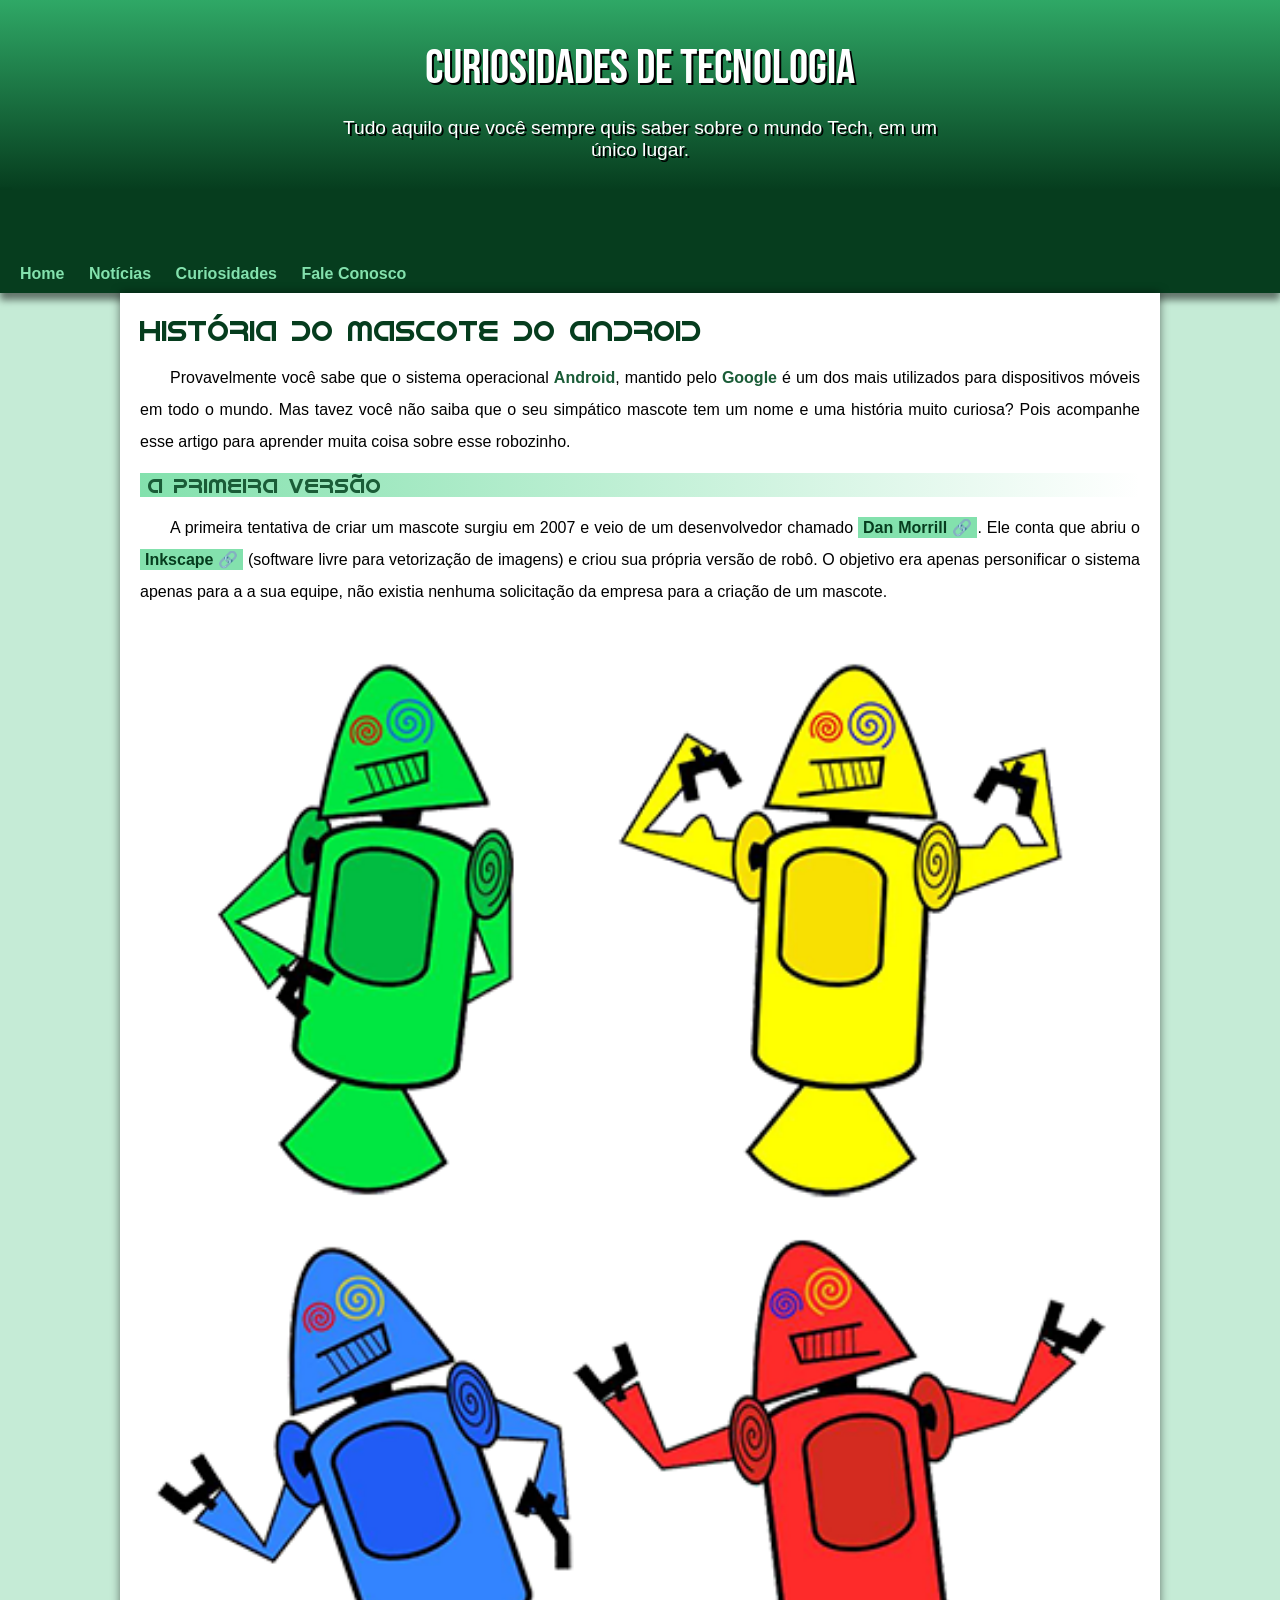
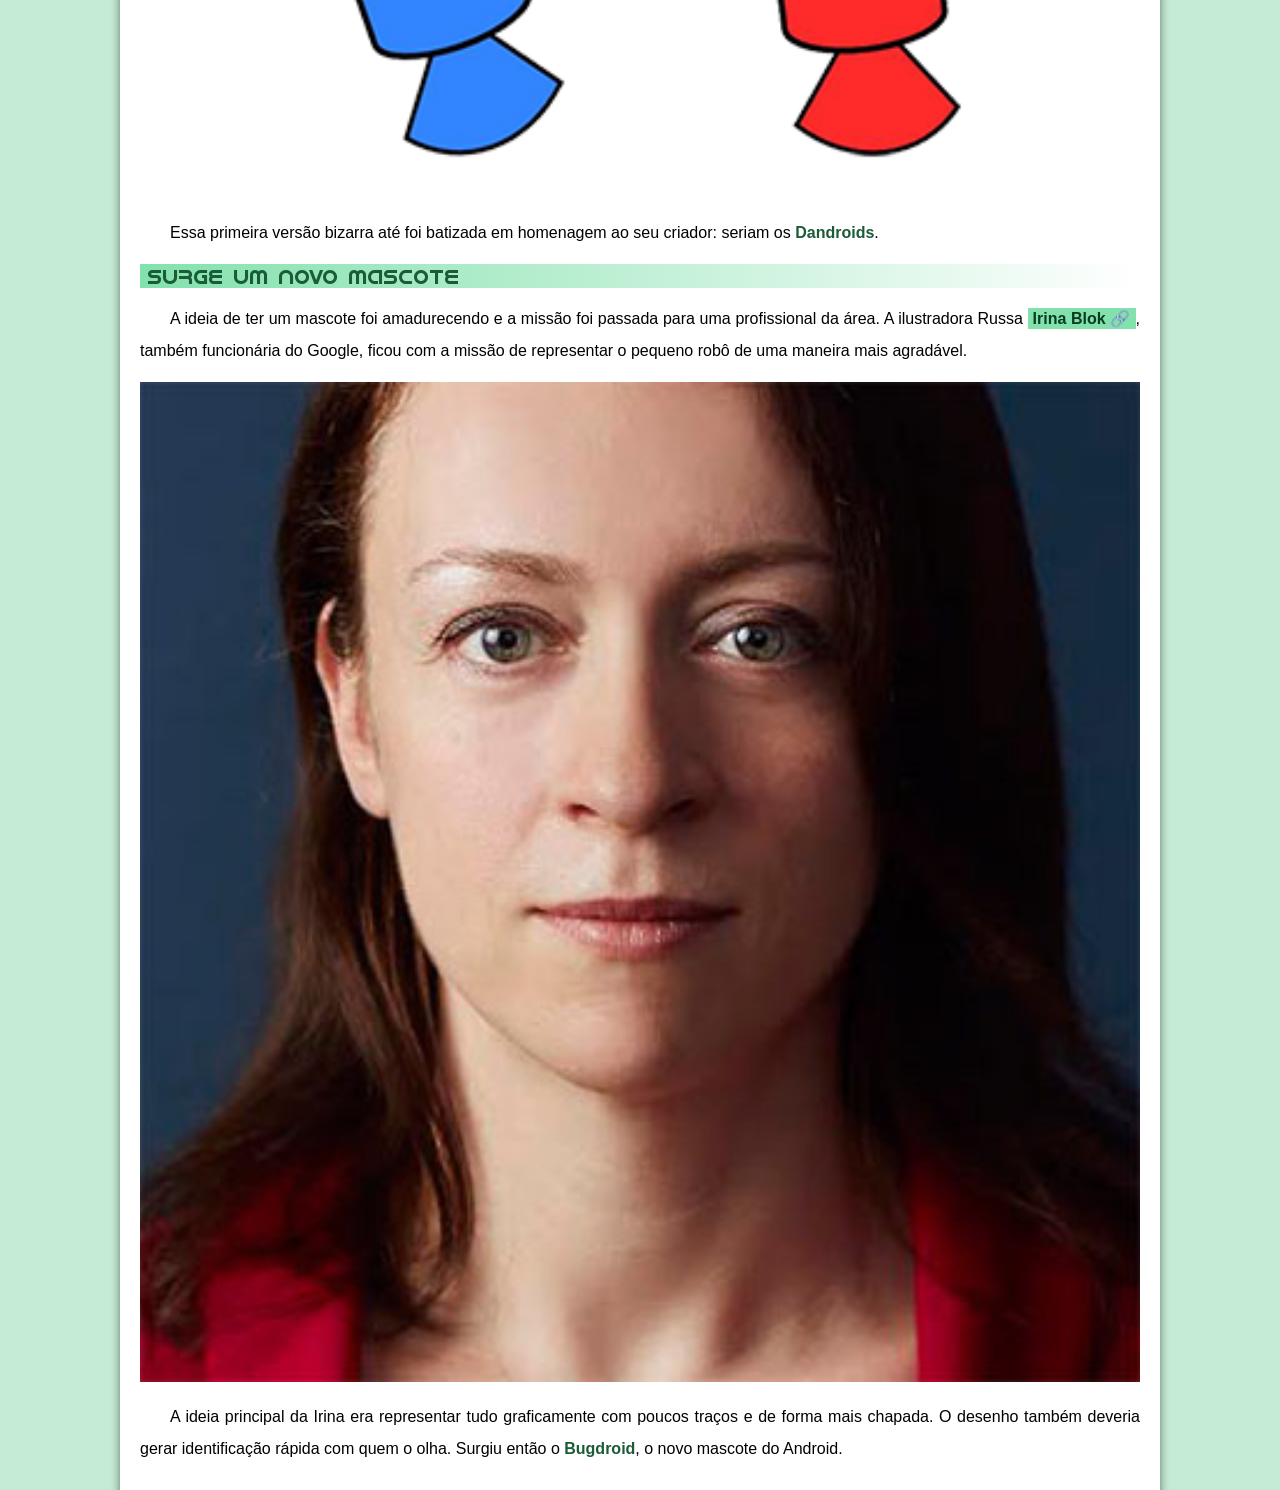
==== index.html @ e822b058 "Alteração de nome de arquivo" ====
<!DOCTYPE html>
<html lang="pt-br">
<head>
    <meta charset="UTF-8">
    <meta name="viewport" content="width=device-width, initial-scale=1.0">
    <link rel="shortcut icon" href="imagens/favicon.ico" type="image/x-icon">
    <link rel="stylesheet" href="estilo/style.css">
    <title>Como surgiu o mascote do Android</title>

</head>
<body>
    <header>
        <h1>Curiosidades de Tecnologia</h1>
        <p>
            Tudo aquilo que você sempre quis saber sobre o mundo Tech, em um único lugar.
        </p>
    </header>

    <nav>
            <a href="#">Home</a>
            <a href="#">Notícias</a>
            <a href="#">Curiosidades</a>
            <a href="#">Fale Conosco</a>
    </nav>

    <main>
        <article>
            <h1>História do Mascote do Android</h1>
            <p>
                Provavelmente você sabe que o sistema operacional <strong>Android</strong>, mantido pelo <strong>Google</strong> é um dos mais utilizados para dispositivos móveis em todo o mundo. Mas tavez você não saiba que o seu simpático mascote tem um nome e uma história muito curiosa? Pois acompanhe esse artigo para aprender muita coisa sobre esse robozinho.
            </p>

            <h2>A primeira versão</h2>
            <p>
                A primeira tentativa de criar um mascote surgiu em 2007 e veio de um desenvolvedor chamado <a href="https://androidcommunity.com/dan-morrill-shows-us-the-android-mascot-that-almost-was-20130103/" target="_blank" rel="external" class="externo">Dan Morrill</a>. Ele conta que abriu o <a href="https://inkscape.org/pt-br/" target="_blank" rel="external" class="externo">Inkscape</a> (software livre para vetorização de imagens) e criou sua própria versão de robô. O objetivo era apenas personificar o sistema apenas para a a sua equipe, não existia nenhuma solicitação da empresa para a criação de um mascote.
            </p>

            <picture>
                <source media="(max-width: 670px)" srcset="imagens/dan-droids-pq.png">
                <img src="imagens/dan-droids.png" alt="Primeiro mascote do Android">
            </picture>

            <p>Essa primeira versão bizarra até foi batizada em homenagem ao seu criador: seriam os <strong>Dandroids</strong>.</p>

            <h2>Surge um novo mascote</h2>
            <p>
                A ideia de ter um mascote foi amadurecendo e a missão foi passada para uma profissional da área. A ilustradora Russa <a href="https://www.irinablok.com/android" target="_blank" rel="external" class="externo">Irina Blok</a>, também funcionária do Google, ficou com a missão de representar o pequeno robô de uma maneira mais agradável.
            </p>

            <picture>
                <source media="(max-width: 670px)" srcset="imagens/irina-blok-pq.jpg">
                <img src="imagens/irina-blok.jpg" alt="Irina Blok, criadora do Bugdroid">
            </picture>

            <p>
                A ideia principal da Irina era representar tudo graficamente com poucos traços e de forma mais chapada. O desenho também deveria gerar identificação rápida com quem o olha. Surgiu então o <strong>Bugdroid</strong>, o novo mascote do Android.
            </p>

            <img src="imagens/bugdroid.png" class="pequena" alt="Bugdroid">

            <p>
                A principal inspiração para os traços do novo <strong>Bugdroid</strong> veio daqueles bonequinhos que ilustram portas de banheiro para indicar o gênero de cada porta. Conta a lenda que a artista estava criando em sua mesa no escritório do <strong>Google</strong> e olhou para o lado dos banheiros e a identificação foi imediata: simples, limpo, objetivo.
            </p>

            <div class="video"><iframe width="560" height="315" src="https://www.youtube.com/embed/l2UDgpLz20M" title="YouTube video player" frameborder="0" allow="accelerometer; autoplay; clipboard-write; encrypted-media; gyroscope; picture-in-picture; web-share" allowfullscreen></iframe></div>
            
            <aside>
                <h3>Quer aprender mais?</h3>
                <p>
                    Outro assunto curioso em relação ao Android é que cada versão sempre foi nomeada em homenagem a um doce, em ordem alfabética a partir da versão 1.5 até a 9.0.
                </p>
                <ul>
                    <li>1.5 - <abbr title="Bolo de Copo">Cupcake</abbr></li>
                    <li>1.6 - <abbr title="Rosquinha">Donut</abbr></li>
                    <li>3.0 - <abbr title="Bomba">Eclair</abbr></li>
                    <li>2.2 - <abbr title="Iogurte Congelado">Froyo</abbr></li>
                    <li>2.3 - <abbr title="Biscoito de Gengibre">Gingerbread</abbr></li>
                    <li>3.0 - <abbr title="Favo de Mel">Honeycomb</abbr></li>
                    <li>4.0 - <abbr title="Sanduíche de Sorvete">Ice Cream Sandwich</abbr></li>
                    <li>4.1 - <abbr title="Jujuba">Jelly Bean</abbr></li>
                    <li>4.4 - <abbr title="KitKat">KitKat</abbr></li>
                    <li>5.0 - <abbr title="Pirulito">Lolipop</abbr></li>
                    <li>6.0 - <abbr title="Marshmallow">Marshmallow</abbr></li>
                    <li>7.0 - <abbr title="Torrone">Nougat</abbr></li>
                    <li>8.0 - <abbr title="Oreo">Oreo</abbr></li>
                    <li>9.0 - <abbr title="Torta">Pie</abbr></li>
                </ul>
                <p>
                    Infelizmente, o <strong>Android Q</strong> não existiu, pois o Google resolveu pôr fim a essa divertida prática e começou a usar numerações, o que deu origem ao Android 10.
                </p>

                <p>
                    Acesse aqui o site <a href="https://www.android.com/intl/pt-BR_br/history/" target="_blank" rel="external" class="externo">Android History</a> para conhecer a sequência das versões "adocicadas" e o que cada uma trouxe para o sistema Android.
                </p>
            </aside>
            

            <p>
                Então é isso! Espero que você tenha gostado do nosso artigo com essa curiosidade sobre o sistema <strong>Android</strong> e seu simpático mascote.
            </p>
        </article>
    </main>

    <footer>
        <p>Site criado por <a href="https://gustavoguanabara.github.io" target="_blank" rel="external">Gustavo Guanabara</a> para o <a href="https://www.youtube.com/cursoemvideo" target="_blank" rel="external">CursoemVideo</a></p>
    </footer>

    
</body>
</html>
---- estilo/style.css ----
@charset "UTF-8";

@import url('https://fonts.googleapis.com/css2?family=Bebas+Neue&display=swap');

@font-face {
    font-family: Android;
    src: url(../fontes/idroid.otf) format(opentype);
    font-weight: normal;
}

/* Vamos trabalhar com as seguintes cores no nosso projeto, da mais clara para a mais escura:

#C5EBD6;
#83E1AD;
#3DDC84;
#2FA866;
#1A5C37;
#063D1E;

*/

/* Vamos trabalhar com as seguintes fontes: 
*/

:root {
    --cor0: #C5EBD6;
    --cor1: #83E1AD;
    --cor2: #3DDC84;
    --cor3: #2FA866;
    --cor4: #1A5C37;
    --cor5: #063D1E;

    --fonte-padrao: Arial, Verdana, Helvetica, sans-serif;
    --fonte-destaque: 'Bebas Neue', sans-serif;
    --fonte-android: Android, cursive;
}


* {
    margin: 0px;
    padding: 0px;
}

body {
    background-color: var(--cor0);
    font-family: var(--fonte-padrao)
}

a.externo::after {
    content: '\00a0\1F517';
}

header {
    background-image: linear-gradient(to bottom, var(--cor3), var(--cor5));
    height: 150px;
    text-align: center;
    padding-top: 40px;
    text-shadow: 2px 2px 0px black;
    
}

header > h1 {
    color: white;
    font-family: var(--fonte-destaque);
    font-size: 3em;
    font-weight: normal;
    margin-bottom: 20px;
    
}

header > p {
    color: white;
    font-family: var(--fonte-padrao);
    font-size: 1.2em;
    max-width: 600px;
    margin: auto;    
    padding: 0px 10px;
    
}

nav {
    background-color: var(--cor5);
    padding: 75px 10px 10px 10px;
    box-shadow: 0px 7px 7px rgba(0, 0, 0, 0.5);

}

nav > a {
    color: var(--cor1);
    font-weight: bold;
    padding: 10px;
    border-radius: 5px;
    text-decoration: none;
    transition-duration: 0.5s;
}

nav > a:hover {
    color: var(--cor5);
    background-color: var(--cor3);
}

main {
    background-color: white;
    min-width: 300px;
    max-width: 1000px;
    margin: auto;
    margin-bottom: 30px;
    padding: 20px;
    box-shadow: 0px 0px 10px rgba(0, 0, 0, 0.5);
    border-radius: 0px 0px 10px 10px;    
}

main h1 {
    color: var(--cor5);
    font-family: var(--fonte-android);
    font-weight: normal;
    font-size: 1.8em;
}

main h2 {
    font-family: var(--fonte-android);
    color: var(--cor4);
    font-size: 1.3em;
    font-weight: normal;
    background-image: linear-gradient(to right, var(--cor1), transparent);
    padding-left: 8px;
}

main p {
    margin: 15px 0px;
    text-align: justify;
    text-indent: 30px;
    font-size: 1em;
    line-height: 2em;
}

main strong {
    color: var(--cor4);    
}

main a {
    text-decoration: none;
    font-weight: bold;
    color: var(--cor5);
    background-color: var(--cor1);
    padding: 2px 5px;
}

main a:hover {
    text-decoration: underline;
    color: var(--cor1);
    background-color: var(--cor5);
}

main img {
    width: 100%;
}

main img.pequena {
    max-width: 350px;
    display: block;
    margin: auto;
    
}

div.video {
    background-color: var(--cor5);    
    margin: 0px -20px 30px -20px;
    padding: 20px;
    padding-bottom: 56.5%;
    position: relative;
}

div.video > iframe {
    position: absolute;
    top: 5%;
    left: 5%;
    width: 90%;
    height: 90%;

}

aside {
    background-color: var(--cor1);
    padding: 10px;
    border-radius: 10px;
    box-shadow: 3px 3px 8px 0px rgba(0, 0, 0, 0.5);
}

aside > h3 {
    background-color: var(--cor4);
    color: white;
    text-align: center;
    padding: 10px;
    margin: -10px -10px 0px -10px; /* aqui utilizamos margem negativa para que o h3 fique encaixado no nosso aside */
    border-radius: 10px 10px 0px 0px;    
}

aside > ul {
    list-style-type: '\2714\00a0\00a0';
    list-style-position: inside; /* para as bolinhas ficarem dentro do aside */
    columns: 2;
}

footer {
    background-color: var(--cor5);
    color: white;
    text-align: center;
    font-size: 0.8em;
    padding: 5px;
}

footer p > a {
    color: var(--cor1);
    font-weight: bold;
    text-decoration: none;
}

footer a:hover {
    text-decoration: underline;
    color: var(--cor2);
}
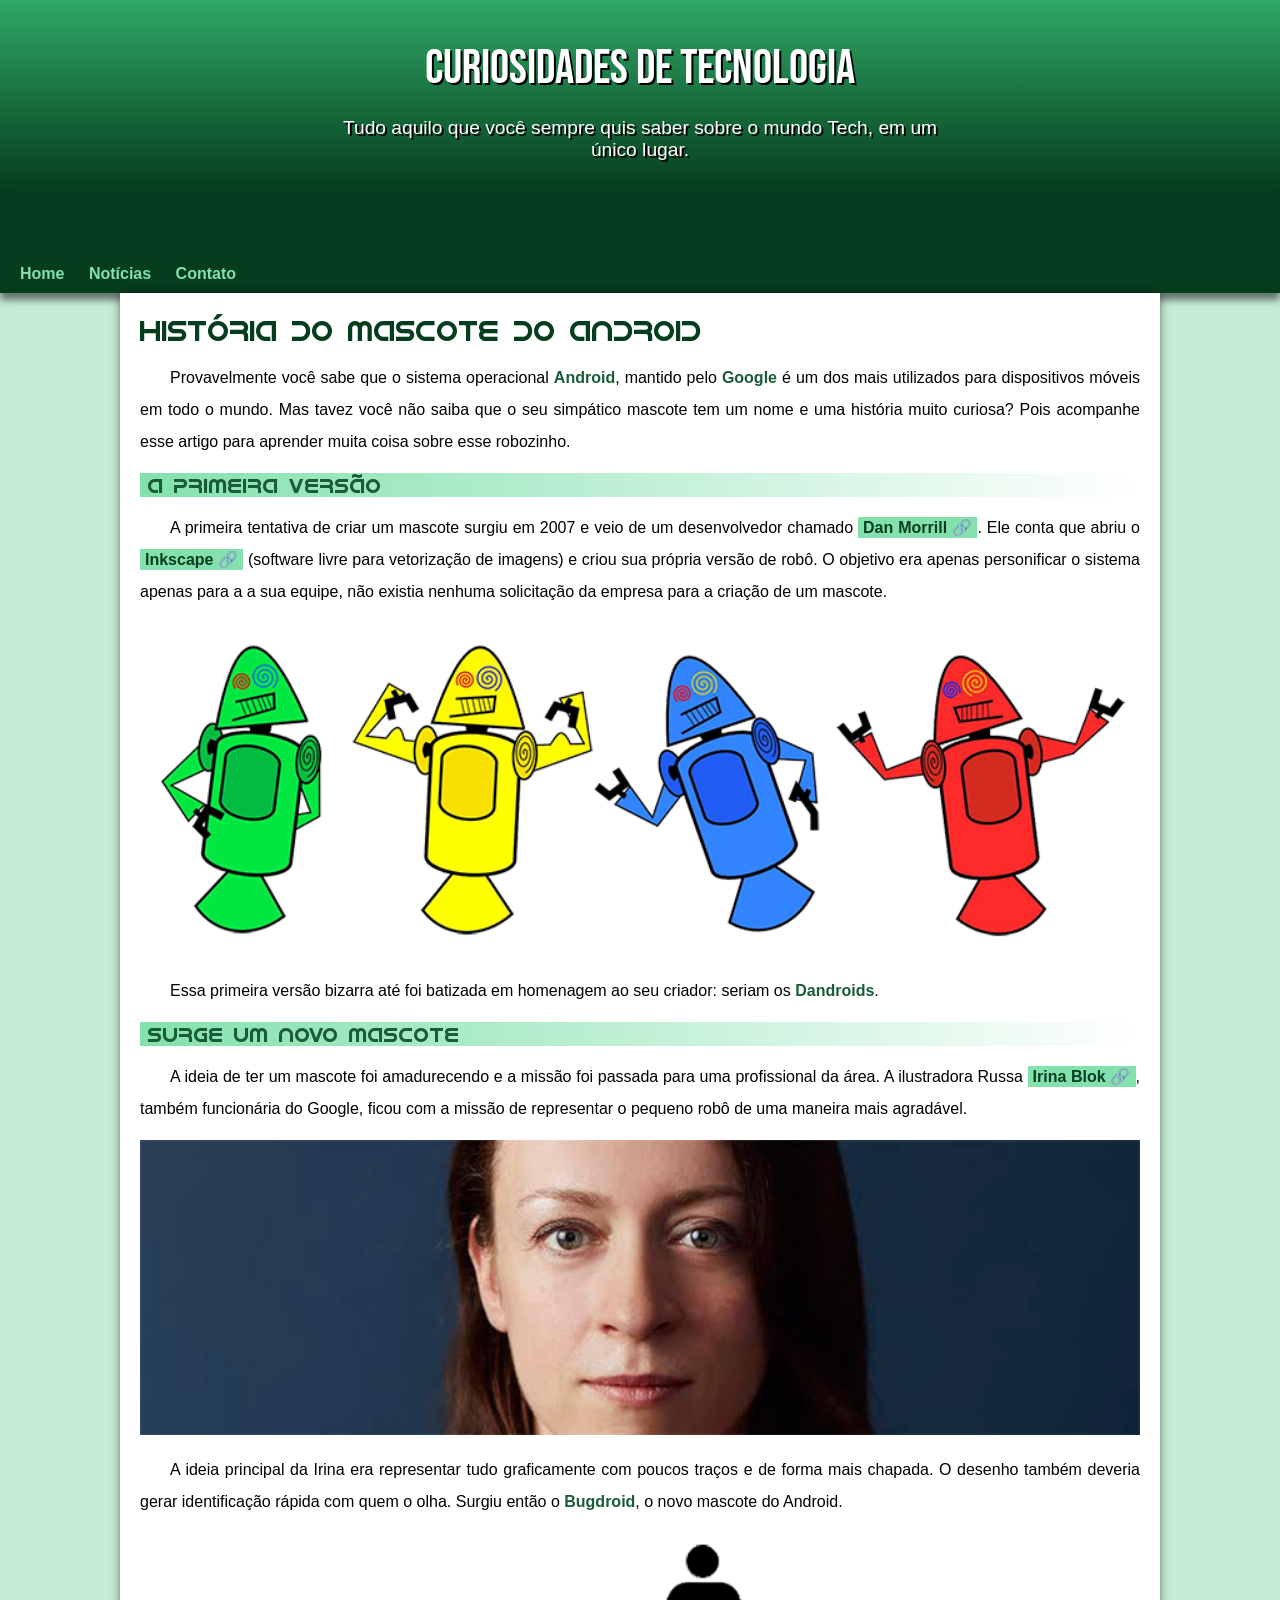
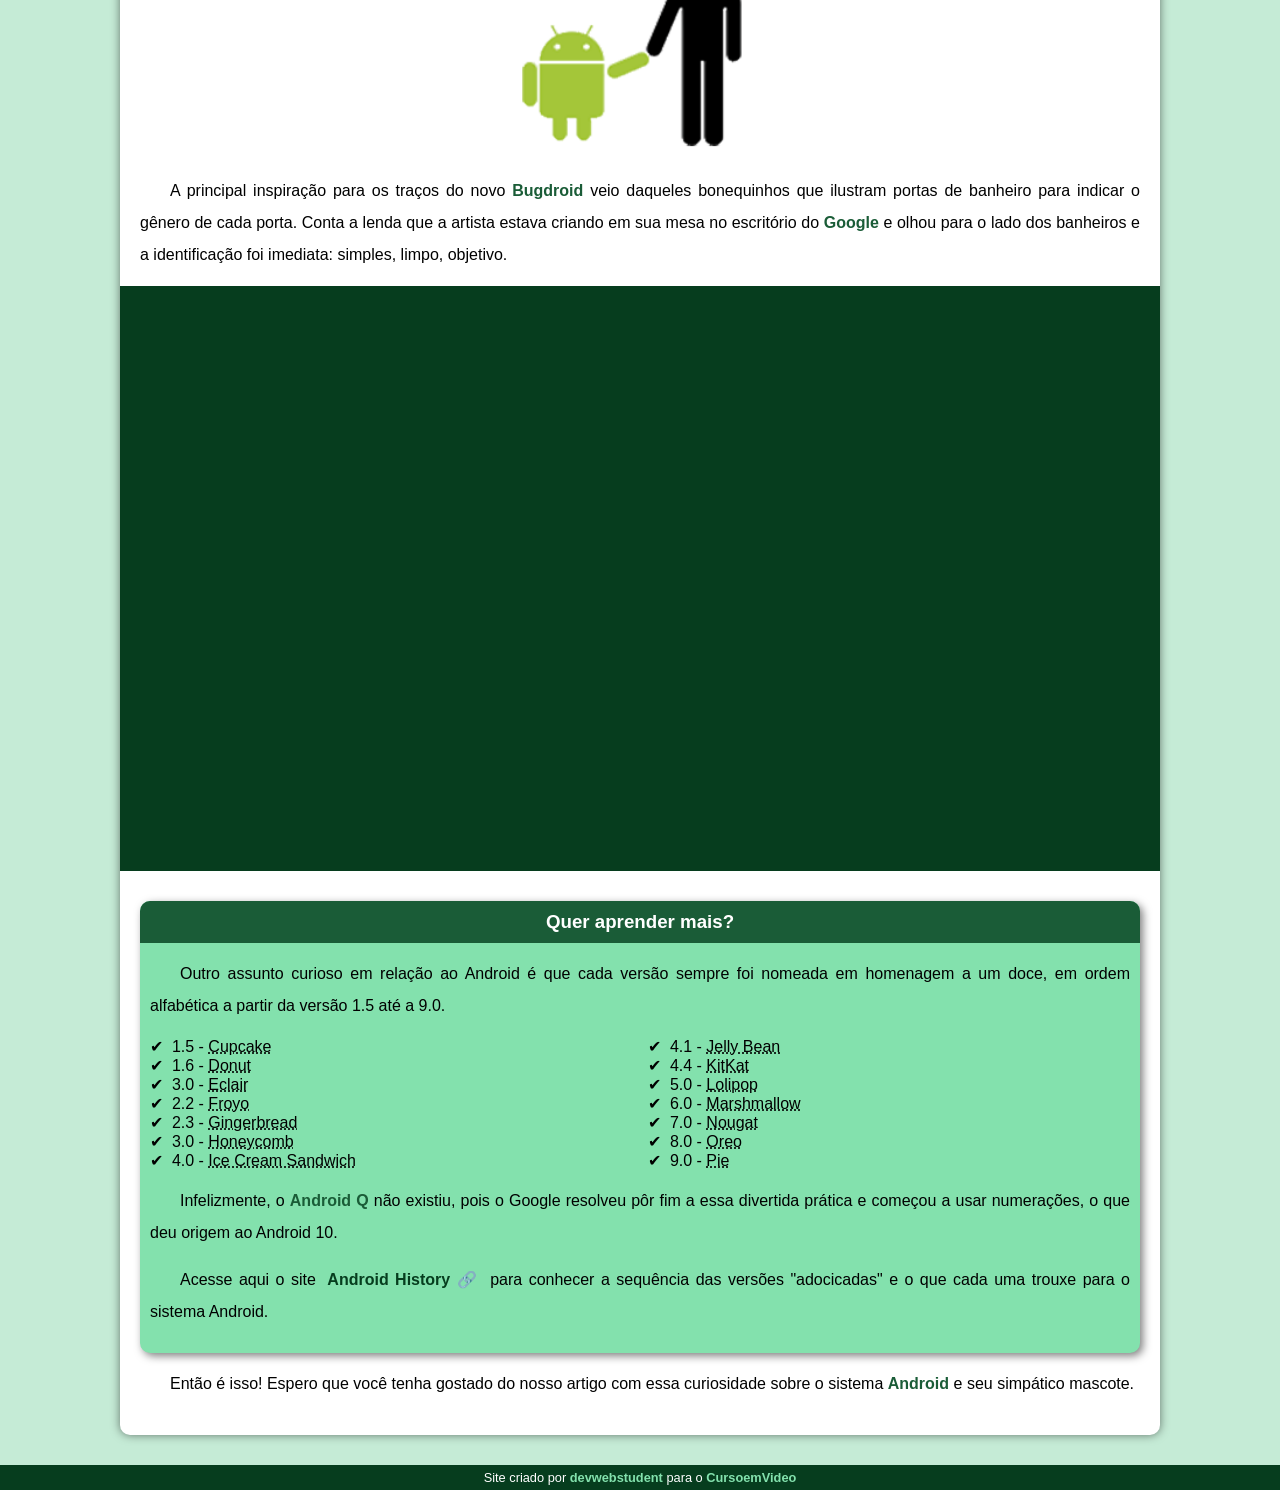
==== commit 0365f1e5: "Problema de padding corrigido" ====
--- a/index.html
+++ b/index.html
@@ -18,9 +18,8 @@
 
     <nav>
             <a href="#">Home</a>
-            <a href="#">Notícias</a>
-            <a href="#">Curiosidades</a>
-            <a href="#">Fale Conosco</a>
+            <a href="#">Notícias</a>            
+            <a href="#">Contato</a>
     </nav>
 
     <main>
@@ -102,7 +101,7 @@
     </main>
 
     <footer>
-        <p>Site criado por <a href="https://gustavoguanabara.github.io" target="_blank" rel="external">Gustavo Guanabara</a> para o <a href="https://www.youtube.com/cursoemvideo" target="_blank" rel="external">CursoemVideo</a></p>
+        <p>Site criado por <a href="https://github.com/devwebstudent" target="_blank" rel="external">devwebstudent</a> para o <a href="https://www.youtube.com/cursoemvideo" target="_blank" rel="external">CursoemVideo</a></p>
     </footer>
 
     
--- a/estilo/style.css
+++ b/estilo/style.css
@@ -73,8 +73,8 @@
     font-family: var(--fonte-padrao);
     font-size: 1.2em;
     max-width: 600px;
-    margin: auto;    
-    padding: 0px 10px;
+    margin: auto;     
+    padding: 0px 10px 50px 10px;
     
 }
 
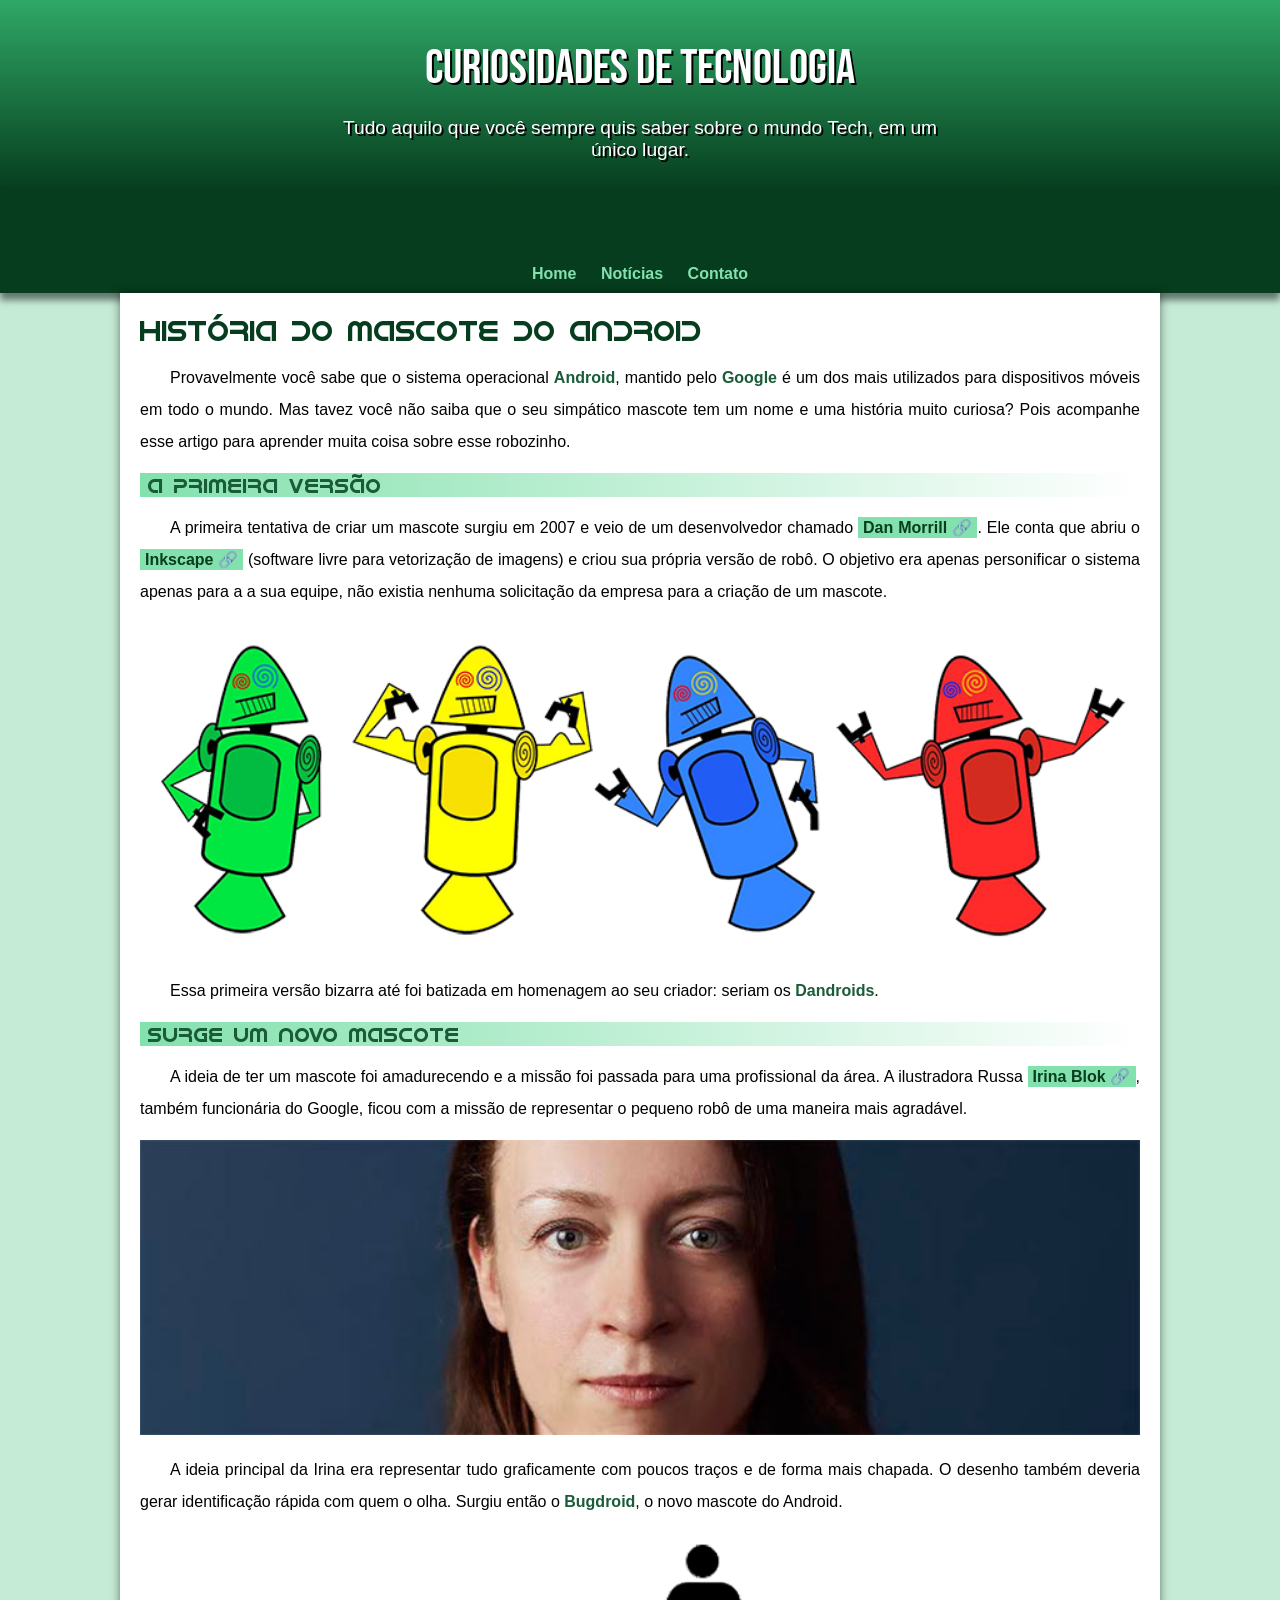
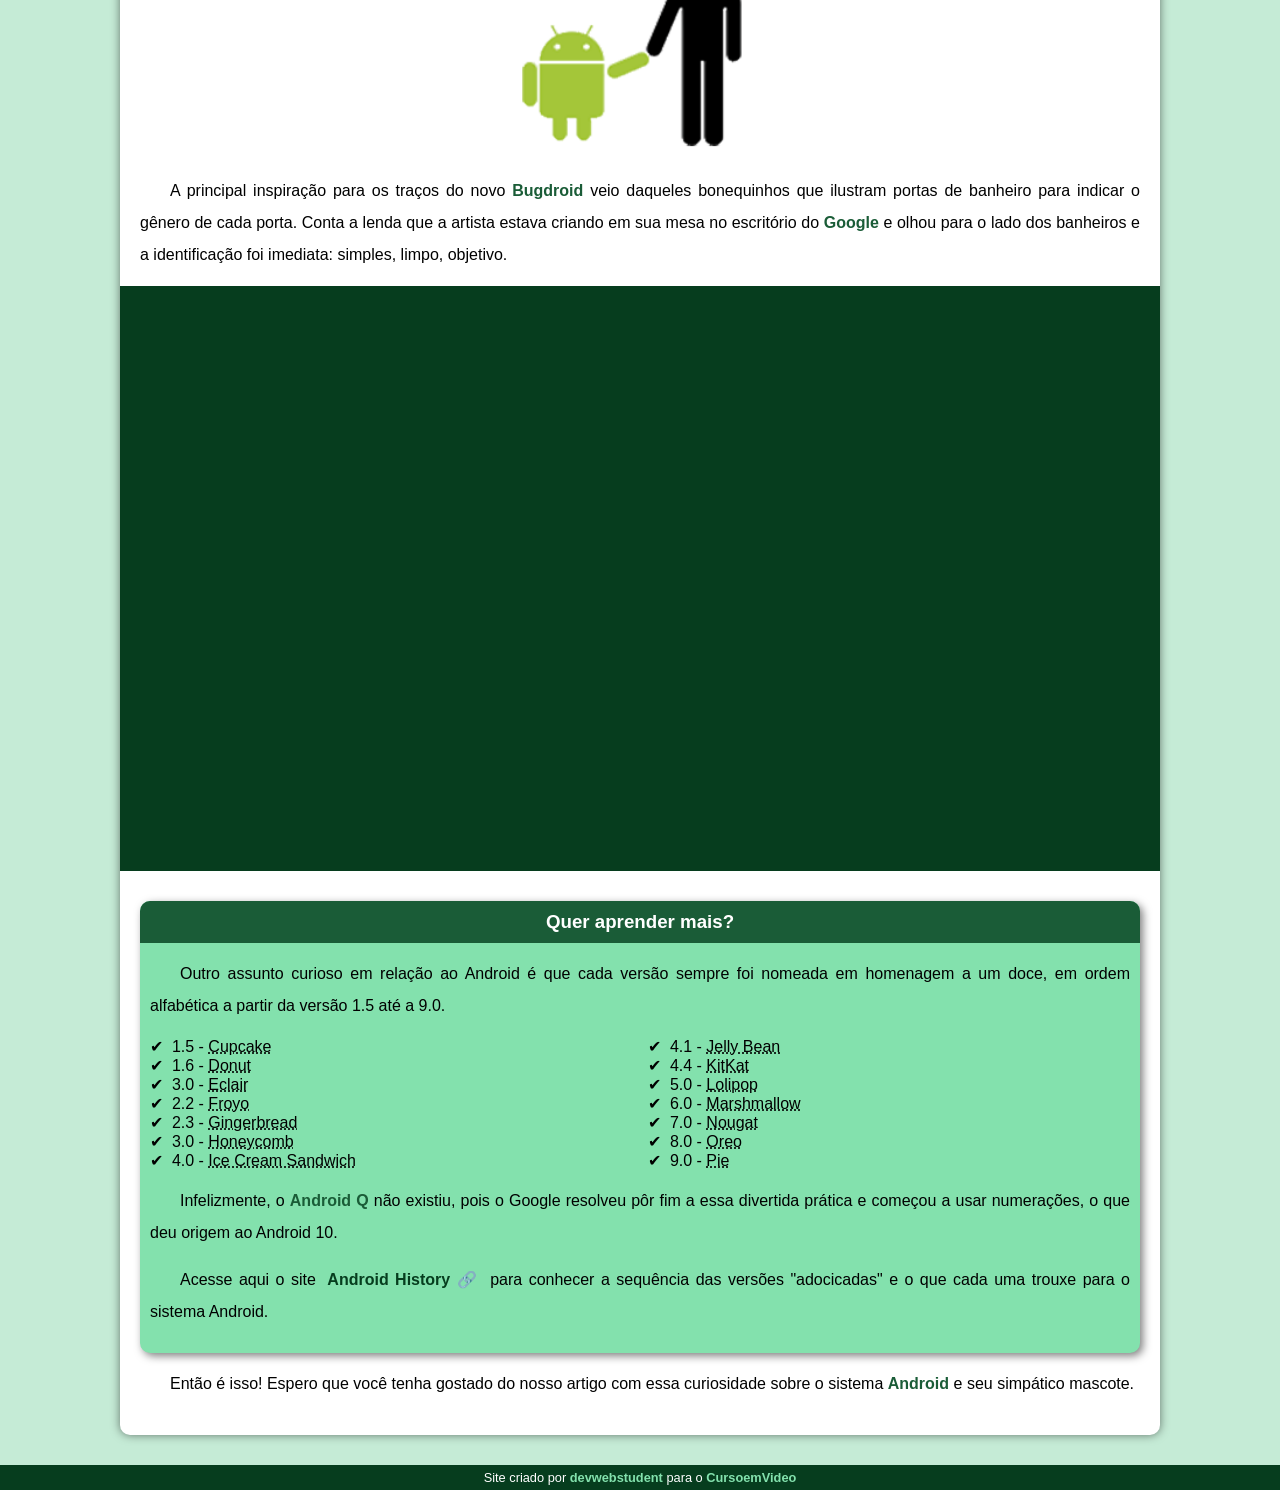
==== commit 8d5ccf9a: "revisando" ====
--- a/index.html
+++ b/index.html
@@ -102,8 +102,6 @@
 
     <footer>
         <p>Site criado por <a href="https://github.com/devwebstudent" target="_blank" rel="external">devwebstudent</a> para o <a href="https://www.youtube.com/cursoemvideo" target="_blank" rel="external">CursoemVideo</a></p>
-    </footer>
-
-    
+    </footer>    
 </body>
 </html>
--- a/estilo/style.css
+++ b/estilo/style.css
@@ -73,7 +73,7 @@
     font-family: var(--fonte-padrao);
     font-size: 1.2em;
     max-width: 600px;
-    margin: auto;     
+    margin: auto;
     padding: 0px 10px 50px 10px;
     
 }
@@ -82,6 +82,7 @@
     background-color: var(--cor5);
     padding: 75px 10px 10px 10px;
     box-shadow: 0px 7px 7px rgba(0, 0, 0, 0.5);
+    text-align: center;
 
 }
 
@@ -90,13 +91,13 @@
     font-weight: bold;
     padding: 10px;
     border-radius: 5px;
-    text-decoration: none;
-    transition-duration: 0.5s;
+    text-decoration: none;    
 }
 
 nav > a:hover {
     color: var(--cor5);
     background-color: var(--cor3);
+    transition-duration: 0.5s;
 }
 
 main {
@@ -164,20 +165,21 @@
 }
 
 div.video {
+    position: relative;
     background-color: var(--cor5);    
     margin: 0px -20px 30px -20px;
     padding: 20px;
-    padding-bottom: 56.5%;
-    position: relative;
+    padding-bottom: 56.5%;    
 }
 
 div.video > iframe {
     position: absolute;
-    top: 5%;
-    left: 5%;
+    top: 50%;
+    left: 50%;
     width: 90%;
     height: 90%;
 
+    transform: translate(-50%, -50%)
 }
 
 aside {
